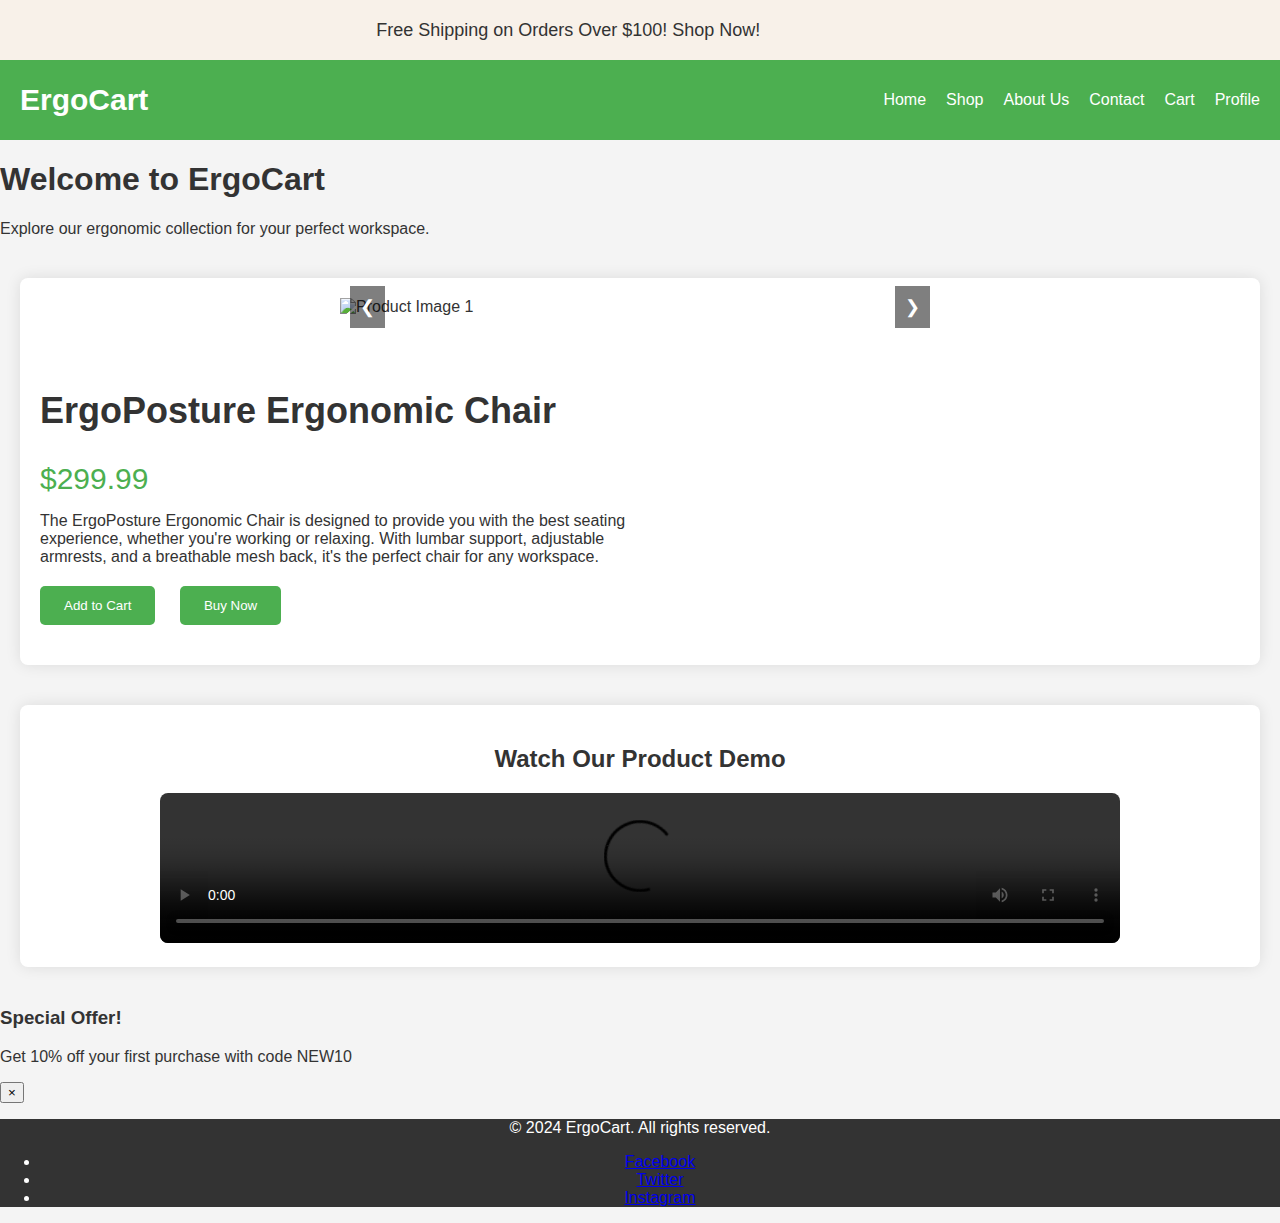
==== index.html @ 74a8c764 "file added" ====
<!DOCTYPE html>
<html lang="en">
<head>
    <meta charset="UTF-8">
    <meta name="viewport" content="width=device-width, initial-scale=1.0">
    <title>ErgoCart - Ergonomic Chairs</title>
    <link href="https://fonts.googleapis.com/css2?family=Poppins:wght@300;400;600&display=swap" rel="stylesheet">
    <link rel="stylesheet" href="styles.css">
</head>
<body>

    <div class="banner">
        <div class="banner-container">
            <div class="banner-slide">Free Shipping on Orders Over $100! Shop Now!</div>
            <div class="banner-slide">New Arrivals Are Here. Discover the Collection!</div>
            <div class="banner-slide">Get Exclusive Discounts on ErgoCart Products!</div>
        </div>
    </div>

    <header>
        <div class="logo">
            <a href="#">ErgoCart</a>
        </div>
        <nav>
            <ul>
                <li><a href="#">Home</a></li>
                <li><a href="#">Shop</a></li>
                <li><a href="#">About Us</a></li>
                <li><a href="#">Contact</a></li>
                <li><a href="#">Cart</a></li>
                <li><a href="#">Profile</a></li>
            </ul>
        </nav>
    </header>

    <div class="content">
        <h1>Welcome to ErgoCart</h1>
        <p>Explore our ergonomic collection for your perfect workspace.</p>

    <div class="sidebar">
        <ul>
        <li><a href="#">Dashboard</a></li>
        <li><a href="#">Orders</a></li>
        <li><a href="#">Settings</a></li>
        <li><a href="#">Logout</a></li>
    </ul>
</div>

<section class="product">
    <div class="product-images">
        <div class="carousel">
            <div class="carousel-images">
                <img src="https://via.placeholder.com/500" alt="Product Image 1" class="carousel-image active">
                <img src="https://via.placeholder.com/500" alt="Product Image 2" class="carousel-image">
                <img src="https://via.placeholder.com/500" alt="Product Image 3" class="carousel-image">
            </div>
            <button class="prev">&#10094;</button>
            <button class="next">&#10095;</button>
        </div>
    </div>
    <div class="product-details">
        <h1>ErgoPosture Ergonomic Chair</h1>
        <p class="price">$299.99</p>
        <p class="description">
            The ErgoPosture Ergonomic Chair is designed to provide you with the best seating experience,
            whether you're working or relaxing. With lumbar support, adjustable armrests, and a breathable
            mesh back, it's the perfect chair for any workspace.
        </p>
        <div class="button-group">
            <button>Add to Cart</button>
            <button>Buy Now</button>
        </div>
    </div>
</section>

<section class="product-video">
    <h2>Watch Our Product Demo</h2>
    <div class="video-container">
        <video class="product-video-demo" controls>
            <source src="chair-demo.mp4" type="video/mp4">
            Your browser does not support the video tag.
        </video>
    </div>
</section>

<div class="popup" id="popup">
    <div class="popup-content">
        <h3>Special Offer!</h3>
        <p>Get 10% off your first purchase with code NEW10</p>
        <button id="close-popup" class="close-btn">&times;</button>
    </div>
</div>

<footer>
    <p>&copy; 2024 ErgoCart. All rights reserved.</p>
    <ul class="social-links">
        <li><a href="#">Facebook</a></li>
        <li><a href="#">Twitter</a></li>
        <li><a href="#">Instagram</a></li>
    </ul>
</footer>

<script src="scripts.js"></script>
</body>
</html>
---- styles.css ----
body {
    font-family: Arial, sans-serif;
    margin: 0;
    padding: 0;
    background-color: #f4f4f4;
    box-sizing: border-box;
    color: #333;
    overflow-x: hidden;
}

body {
    margin: 0;
    padding: 0;
}

.banner {
    width: 100%;
    overflow: hidden;
    background-color: #f8f1e9;
    position: relative;
    height: 60px;
    display: flex;
    align-items: center;
}

.banner-container {
    display: flex;
    animation: scrollBanner 20s linear infinite;
    white-space: nowrap;
}

.banner-slide {
    flex: 0 0 auto;
    min-width: 100%;
    text-align: center;
    color: #333;
    font-size: 18px;
    padding: 15px 0;
}

@keyframes scrollBanner {
    0% { transform: translateX(0); }
    33.33% { transform: translateX(-100%); }
    66.66% { transform: translateX(-200%); }
    100% { transform: translateX(0); }
}

header {
    background-color: #4CAF50;
    padding: 15px 20px;
    display: flex;
    justify-content: space-between;
    align-items: center;
    color: white;
}

header .logo a {
    font-size: 30px;
    font-weight: 600;
    color: white;
    text-decoration: none;
}

header nav ul {
    list-style: none;
    display: flex;
    gap: 20px;
}

header nav ul li a {
    color: white;
    text-decoration: none;
    font-weight: 500;
    transition: color 0.3s;
}

header nav ul li a:hover {
    color: #eaeaea;
}

.sidebar {
    position: fixed;
    top: 0;
    left: 0;
    width: 250px;
    height: 100%;
    background-color: #333;
    padding-top: 20px;
    color: white;
    display: none;
}

.sidebar ul {
    list-style: none;
    padding: 0;
}

.sidebar ul li a {
    color: white;
    padding: 10px;
    display: block;
    text-decoration: none;
    font-weight: 500;
    transition: background 0.3s;
}

.sidebar ul li a:hover {
    background-color: #4CAF50;
}

.product {
    display: flex;
    margin: 40px;
    gap: 30px;
    max-width: 1200px;
    margin: 40px auto;
    background-color: white;
    border-radius: 8px;
    box-shadow: 0 0 15px rgba(0, 0, 0, 0.1);
    padding: 20px;
    flex-wrap: wrap;
}

.product-images {
    width: 50%;
    display: block;
    max-width: 600px;
    margin: 0 auto;
}

.carousel {
    position: relative;
}

.carousel-images {
    display: flex;
    overflow: hidden;
}

.carousel-image {
    width: 100%;
    height: auto;
    transition: opacity 0.5s;
    opacity: 0;
}

.carousel-image.active {
    opacity: 1;
}

button.prev, button.next {
    position: absolute;
    top: 50%;
    transform: translateY(-50%);
    background: rgba(0, 0, 0, 0.5);
    color: white;
    border: none;
    padding: 10px;
    cursor: pointer;
    font-size: 18px;
    z-index: 100;
}

button.prev {
    left: 10px;
}

button.next {
    right: 10px;
}

.product-details {
    width: 50%;
    max-width: 600px;
    margin: 20px 0;
}

.product-details h1 {
    font-size: 36px;
    margin-bottom: 15px;
}

.product-details .price {
    font-size: 30px;
    color: #4CAF50;
    margin-bottom: 15px;
}

.product-details .description {
    font-size: 16px;
    margin-bottom: 20px;
}

.product-details .button-group button {
    padding: 12px 24px;
    background-color: #4CAF50;
    color: white;
    border: none;
    margin-right: 20px;
    cursor: pointer;
    border-radius: 5px;
    transition: background-color 0.3s;
}

.product-details .button-group button:hover {
    background-color: #45a049;
}

@media (max-width: 768px) {
    .product {
        flex-direction: column;
        margin: 20px;
        gap: 20px;
    }
    .product-images, .product-details {
        width: 100%;
        max-width: 100%;
    }
    .product-details h1 {
        font-size: 28px;
    }
    .product-details .price {
        font-size: 24px;
    }
    .carousel {
        max-width: 100%;
    }
}

.product-video {
    margin: 40px auto;
    text-align: center;
    background-color: white;
    padding: 20px;
    box-shadow: 0 0 15px rgba(0, 0, 0, 0.1);
    max-width: 1200px;
    border-radius: 8px;
}

.video-container {
    max-width: 80%;
    margin: 0 auto;
}

.product-video-demo {
    width: 100%;
    height: auto;
    border-radius: 8px;
}

footer {
    background-color: #333;
    color: white;
    text-align: center;
    padding: 30p
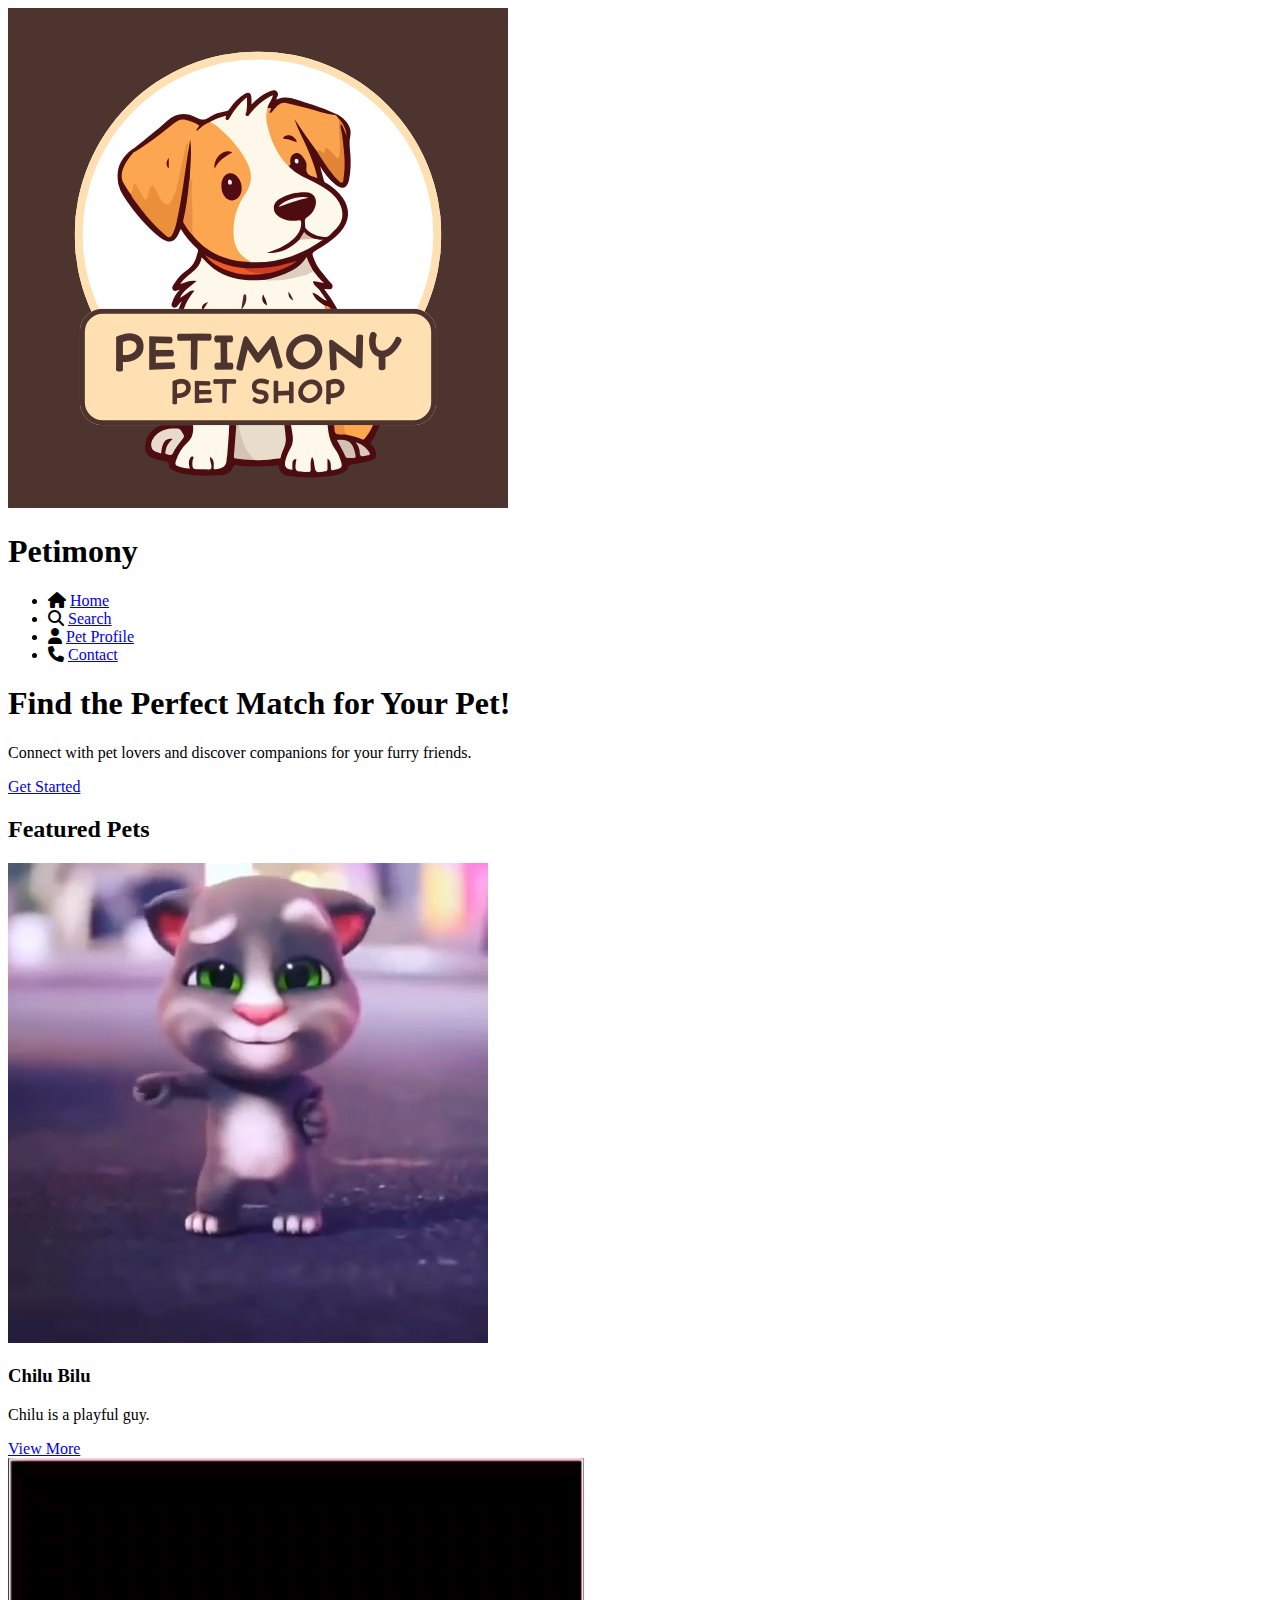
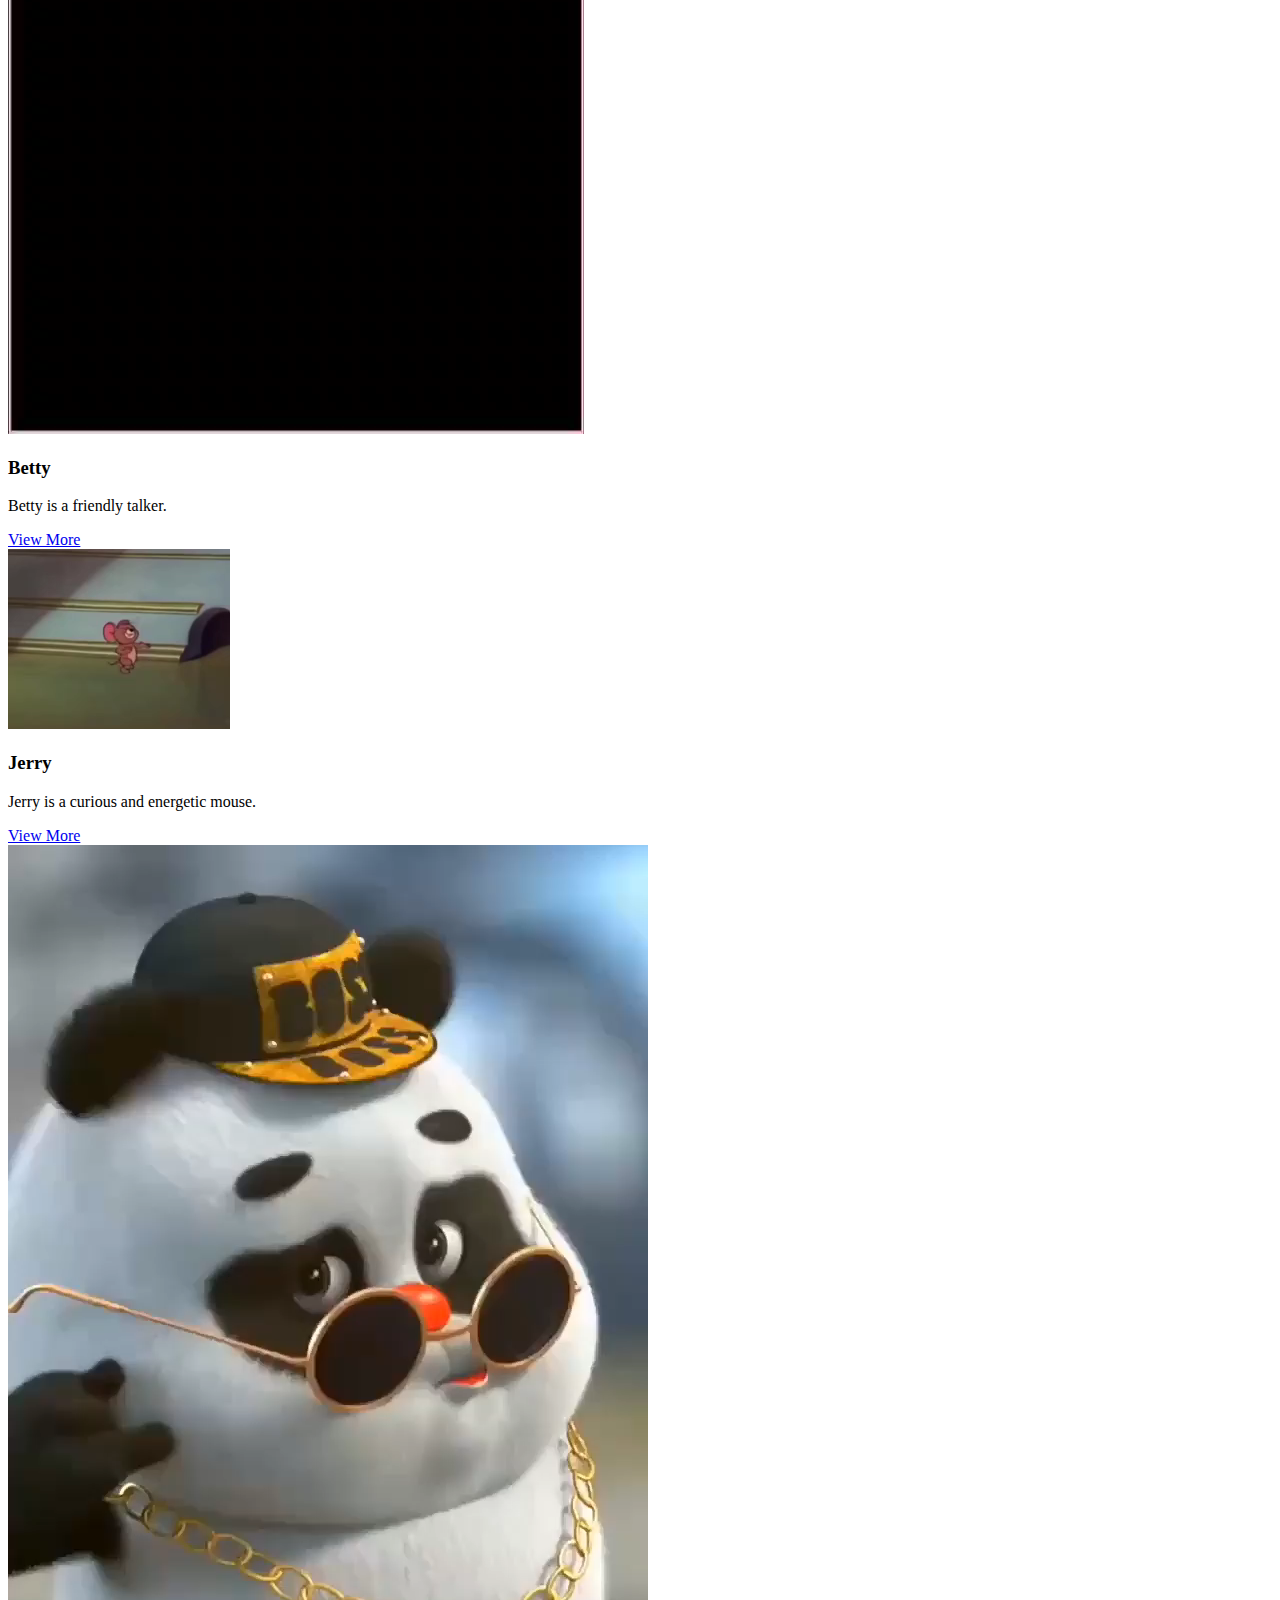
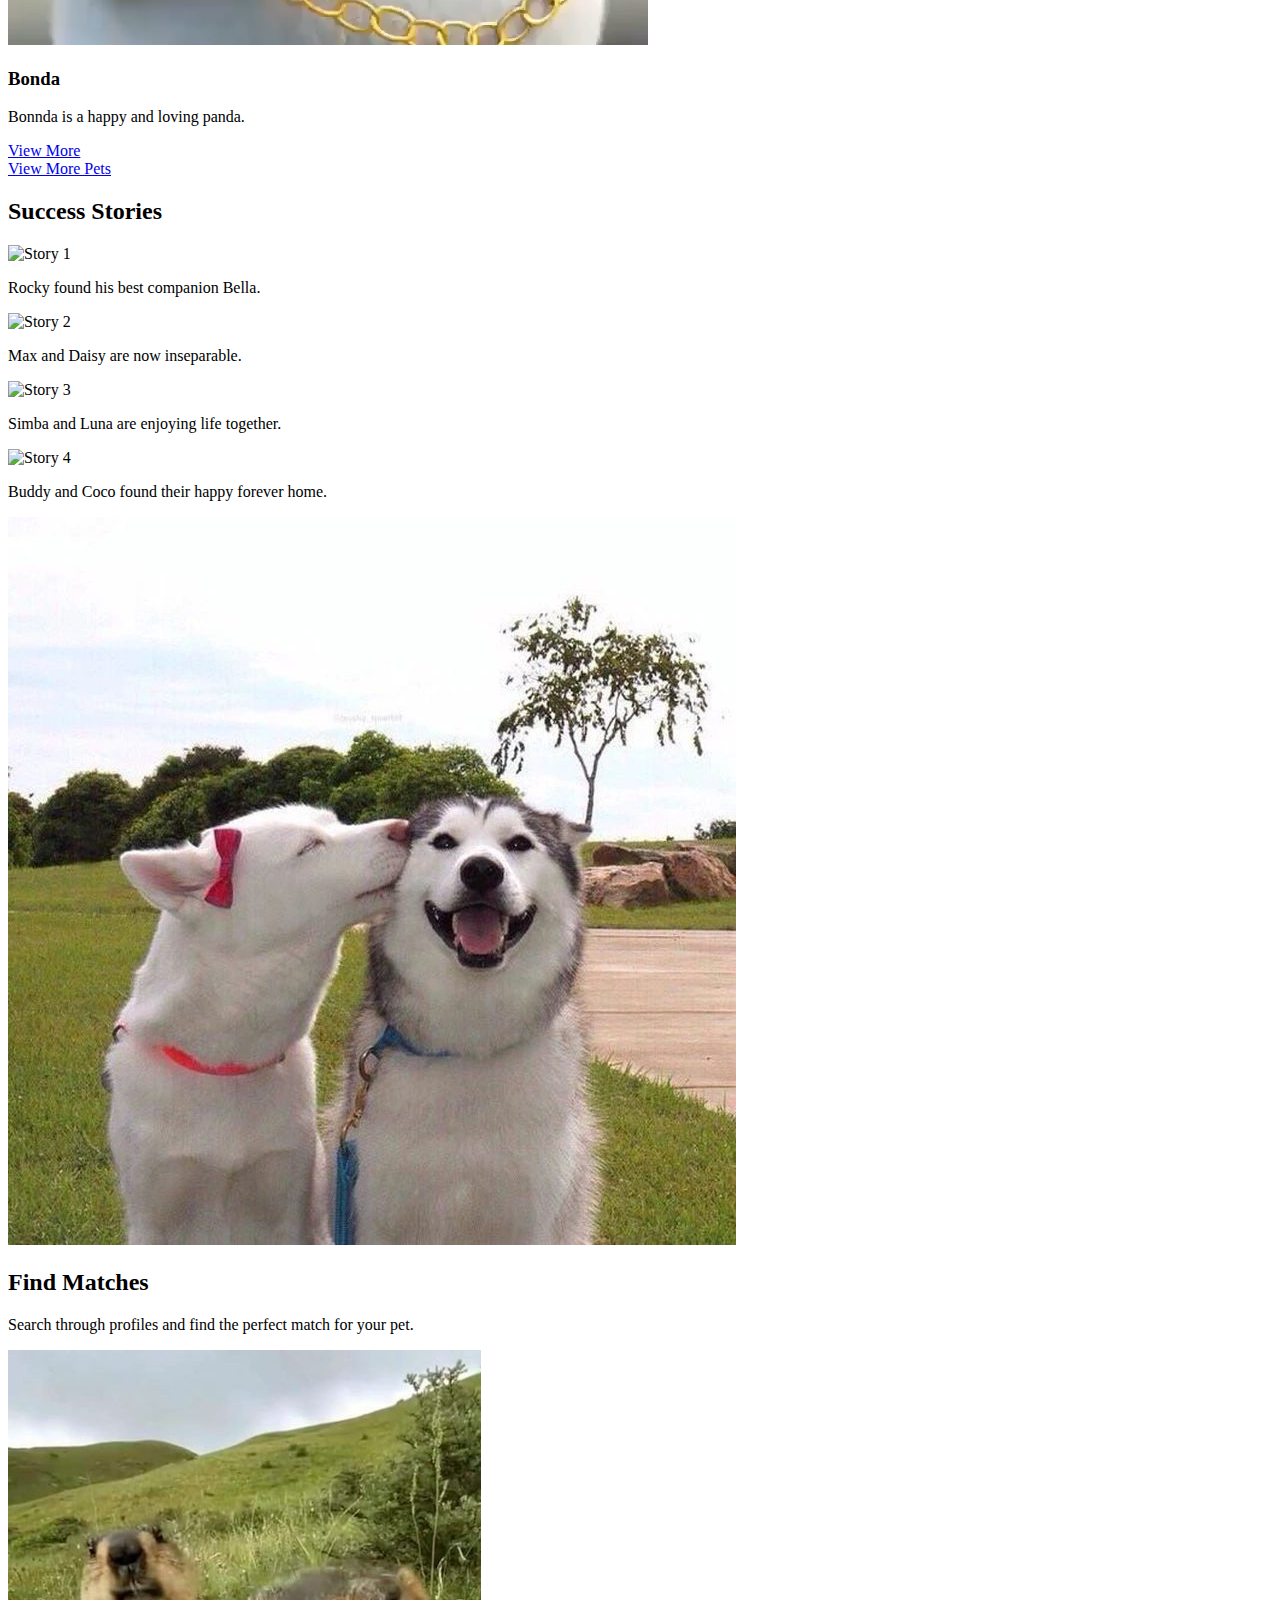
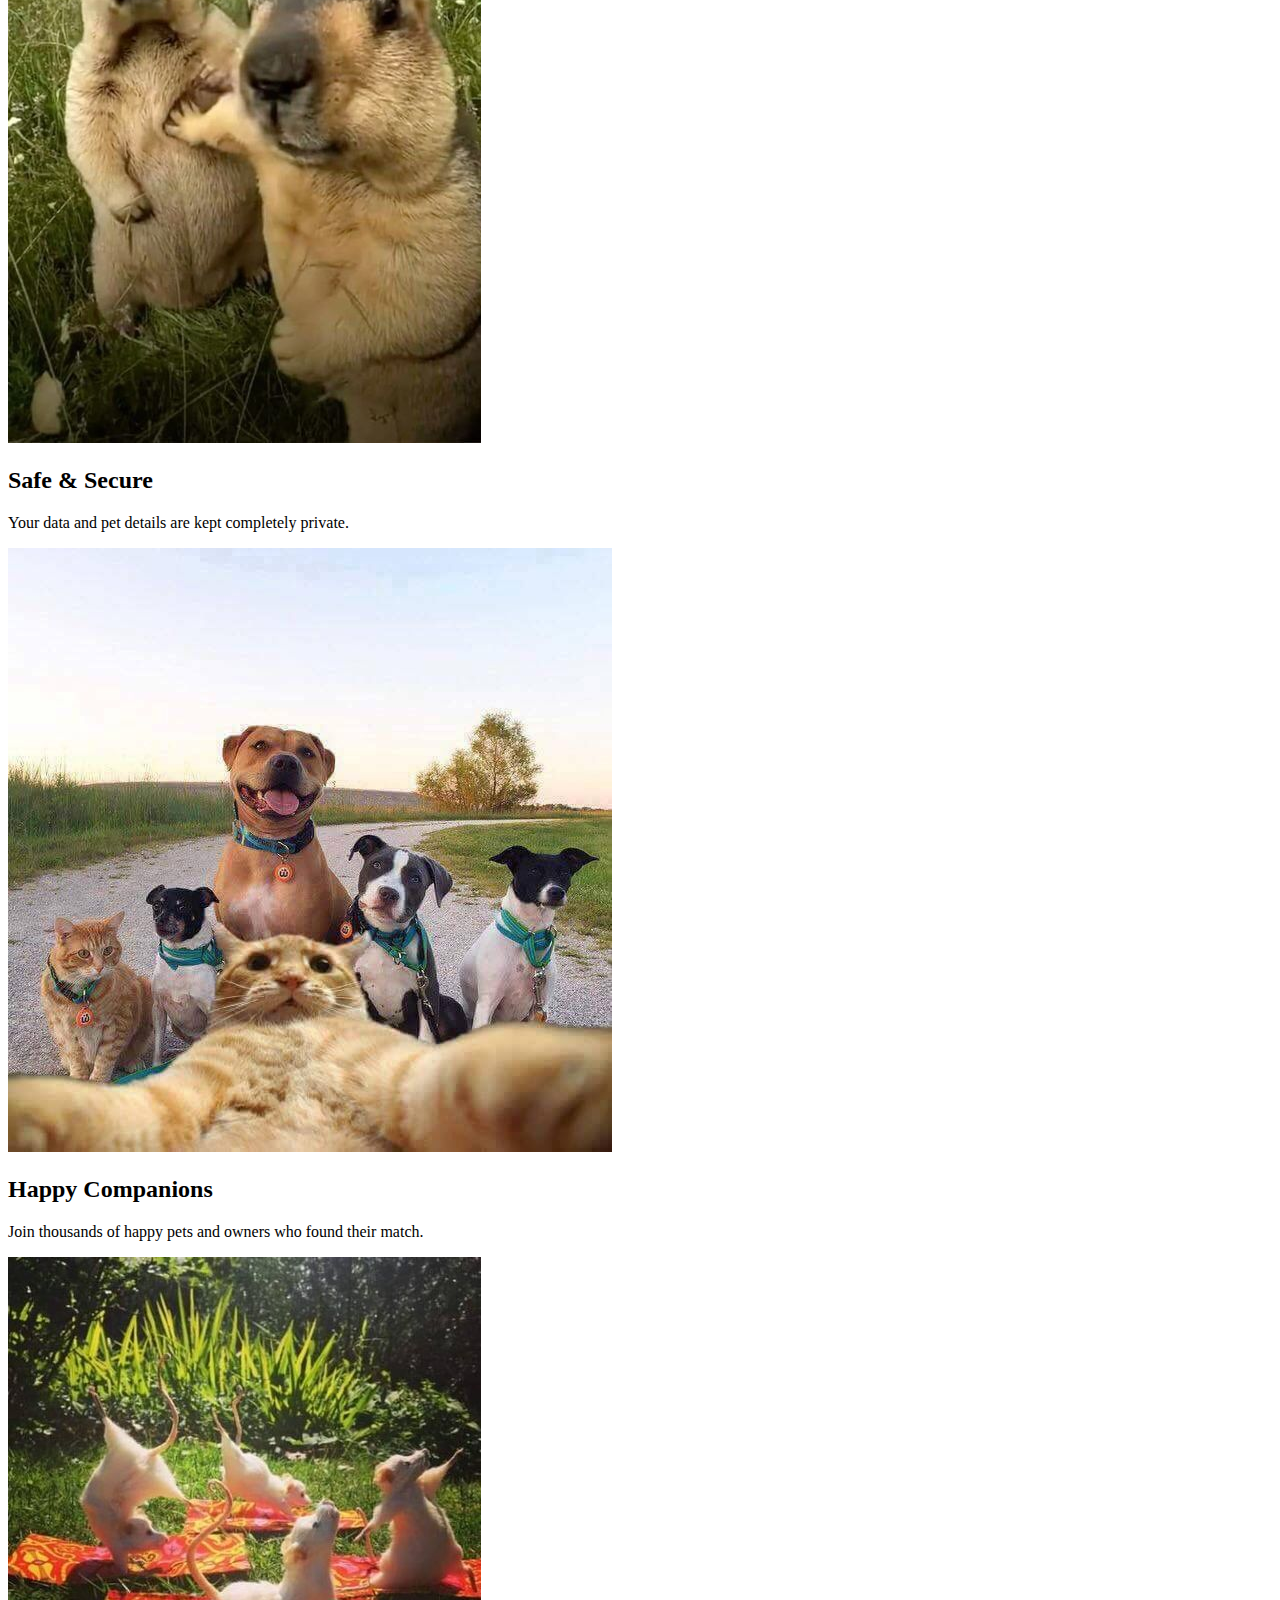
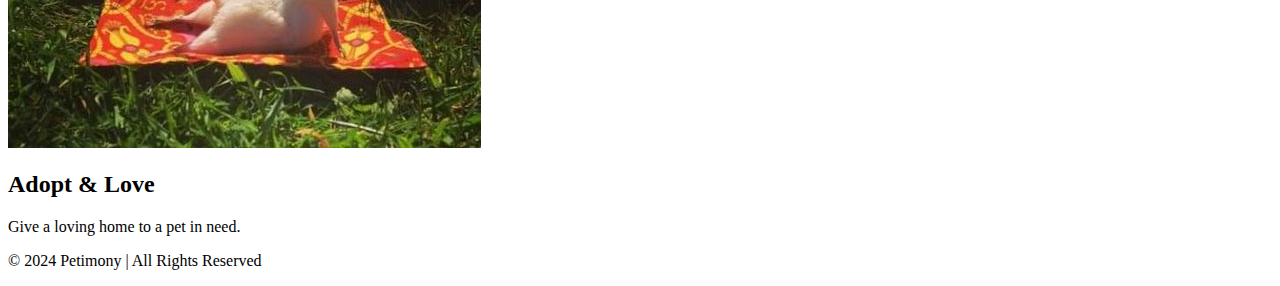
==== commit 6203d64d: "Updated index.html" ====
--- a/index.html
+++ b/index.html
@@ -3,103 +3,127 @@
 <head>
     <meta charset="UTF-8">
     <meta name="viewport" content="width=device-width, initial-scale=1.0">
-    <title>ErgoCart - Ergonomic Chairs</title>
-    <link href="https://fonts.googleapis.com/css2?family=Poppins:wght@300;400;600&display=swap" rel="stylesheet">
-    <link rel="stylesheet" href="styles.css">
+    <title>Petimony - Home</title>
+    <link rel="stylesheet" href="style.css">
+    <link rel="stylesheet" href="https://cdnjs.cloudflare.com/ajax/libs/font-awesome/6.7.2/css/all.min.css">
 </head>
 <body>
+    <nav>
+        <div class="navigation-menu">
+            <div class="logo">
+                <img src="logo/2.png" alt="Logo">
+            </div>
+            <div class="header">
+                <h1>Petimony</h1>
+            </div>
+            <div class="menu">
+                <ul>    
+                    <li>
+                        <i class="fa fa-home"></i>
+                        <a href="index.html">Home</a>
+                    </li>
+                    <li>
+                        <i class="fa-solid fa-magnifying-glass"></i>
+                        <a href="search.html">Search</a>
+                    </li>
+                    <li>
+                        <i class="fa-solid fa-user"></i>
+                        <a href="pet_profile.html">Pet Profile</a>
+                    </li>
+                    <li>
+                        <i class="fa-solid fa-phone"></i>
+                        <a href="contact.html">Contact</a>
+                    </li>
+                </ul>
+            </div>
+        </div>
+    </nav>
 
-    <div class="banner">
-        <div class="banner-container">
-            <div class="banner-slide">Free Shipping on Orders Over $100! Shop Now!</div>
-            <div class="banner-slide">New Arrivals Are Here. Discover the Collection!</div>
-            <div class="banner-slide">Get Exclusive Discounts on ErgoCart Products!</div>
-        </div>
+
+    <div class="hero-section">
+        <h1>Find the Perfect Match for Your Pet!</h1>
+        <p>Connect with pet lovers and discover companions for your furry friends.</p>
+        <a href="search.html" class="btn">Get Started</a>
     </div>
 
-    <header>
-        <div class="logo">
-            <a href="#">ErgoCart</a>
+    <section class="pets">
+        <h2>Featured Pets</h2>
+        <div class="pets-list">
+            <div class="pet-card">
+                <video src="pets/11.mp4" autoplay loop muted class="pet-video"></video>
+                <h3>Chilu Bilu</h3>
+                <p>Chilu is a playful guy.</p>
+                <a href="pet_profile.html">View More</a>
+            </div>
+            <div class="pet-card">
+                <video src="pets/22.mp4" autoplay loop muted class="pet-video"></video>
+                <h3>Betty</h3>
+                <p>Betty is a friendly talker.</p>
+                <a href="pet_profile.html">View More</a>
+            </div>
+            <div class="pet-card">
+                <video src="pets/33.mp4" autoplay loop muted class="pet-video"></video>
+                <h3>Jerry</h3>
+                <p>Jerry is a curious and energetic mouse.</p>
+                <a href="pet_profile.html">View More</a>
+            </div>
+            <div class="pet-card">
+                <video src="pets/44.mp4" autoplay loop muted class="pet-video"></video>
+                <h3>Bonda</h3>
+                <p>Bonnda is a happy and loving panda.</p>
+                <a href="pet_profile.html">View More</a>
+            </div>
         </div>
-        <nav>
-            <ul>
-                <li><a href="#">Home</a></li>
-                <li><a href="#">Shop</a></li>
-                <li><a href="#">About Us</a></li>
-                <li><a href="#">Contact</a></li>
-                <li><a href="#">Cart</a></li>
-                <li><a href="#">Profile</a></li>
-            </ul>
-        </nav>
-    </header>
+        <a href="search.html" class="btn view-more">View More Pets</a>
+    </section>
 
-    <div class="content">
-        <h1>Welcome to ErgoCart</h1>
-        <p>Explore our ergonomic collection for your perfect workspace.</p>
+    <section class="success-stories">
+        <h2>Success Stories</h2>
+        <div class="stories-carousel">
+            <div class="story-card">
+                <img src="success/1.jpg" alt="Story 1">
+                <p>Rocky found his best companion Bella.</p>
+            </div>
+            <div class="story-card">
+                <img src="success/2.jpg" alt="Story 2">
+                <p>Max and Daisy are now inseparable.</p>
+            </div>
+            <div class="story-card">
+                <img src="success/3.jpg" alt="Story 3">
+                <p>Simba and Luna are enjoying life together.</p>
+            </div>
+            <div class="story-card">
+                <img src="success/4.jpg" alt="Story 4">
+                <p>Buddy and Coco found their happy forever home.</p>
+            </div>
+        </div>
+    </section>
 
-    <div class="sidebar">
-        <ul>
-        <li><a href="#">Dashboard</a></li>
-        <li><a href="#">Orders</a></li>
-        <li><a href="#">Settings</a></li>
-        <li><a href="#">Logout</a></li>
-    </ul>
-</div>
+    <section class="highlights">
+        <div class="highlight-card">
+            <img src="highlights/1.jpg" alt="Find Matches">
+            <h2>Find Matches</h2>
+            <p>Search through profiles and find the perfect match for your pet.</p>
+        </div>
+        <div class="highlight-card">
+            <img src="highlights/2.jpg" alt="Safe & Secure">
+            <h2>Safe & Secure</h2>
+            <p>Your data and pet details are kept completely private.</p>
+        </div>
+        <div class="highlight-card">
+            <img src="highlights/3.jpg" alt="Happy Companions">
+            <h2>Happy Companions</h2>
+            <p>Join thousands of happy pets and owners who found their match.</p>
+        </div>
+        <div class="highlight-card">
+            <img src="highlights/4.jpg" alt="Adopt & Love">
+            <h2>Adopt & Love</h2>
+            <p>Give a loving home to a pet in need.</p>
+        </div>
+    </section>
 
-<section class="product">
-    <div class="product-images">
-        <div class="carousel">
-            <div class="carousel-images">
-                <img src="https://via.placeholder.com/500" alt="Product Image 1" class="carousel-image active">
-                <img src="https://via.placeholder.com/500" alt="Product Image 2" class="carousel-image">
-                <img src="https://via.placeholder.com/500" alt="Product Image 3" class="carousel-image">
-            </div>
-            <button class="prev">&#10094;</button>
-            <button class="next">&#10095;</button>
-        </div>
-    </div>
-    <div class="product-details">
-        <h1>ErgoPosture Ergonomic Chair</h1>
-        <p class="price">$299.99</p>
-        <p class="description">
-            The ErgoPosture Ergonomic Chair is designed to provide you with the best seating experience,
-            whether you're working or relaxing. With lumbar support, adjustable armrests, and a breathable
-            mesh back, it's the perfect chair for any workspace.
-        </p>
-        <div class="button-group">
-            <button>Add to Cart</button>
-            <button>Buy Now</button>
-        </div>
-    </div>
-</section>
-
-<section class="product-video">
-    <h2>Watch Our Product Demo</h2>
-    <div class="video-container">
-        <video class="product-video-demo" controls>
-            <source src="chair-demo.mp4" type="video/mp4">
-            Your browser does not support the video tag.
-        </video>
-    </div>
-</section>
-
-<div class="popup" id="popup">
-    <div class="popup-content">
-        <h3>Special Offer!</h3>
-        <p>Get 10% off your first purchase with code NEW10</p>
-        <button id="close-popup" class="close-btn">&times;</button>
-    </div>
-</div>
-
-<footer>
-    <p>&copy; 2024 ErgoCart. All rights reserved.</p>
-    <ul class="social-links">
-        <li><a href="#">Facebook</a></li>
-        <li><a href="#">Twitter</a></li>
-        <li><a href="#">Instagram</a></li>
-    </ul>
-</footer>
-
-<script src="scripts.js"></script>
+    <footer>
+        <p>&copy; 2024 Petimony | All Rights Reserved</p>
+    </footer>
 </body>
 </html>
